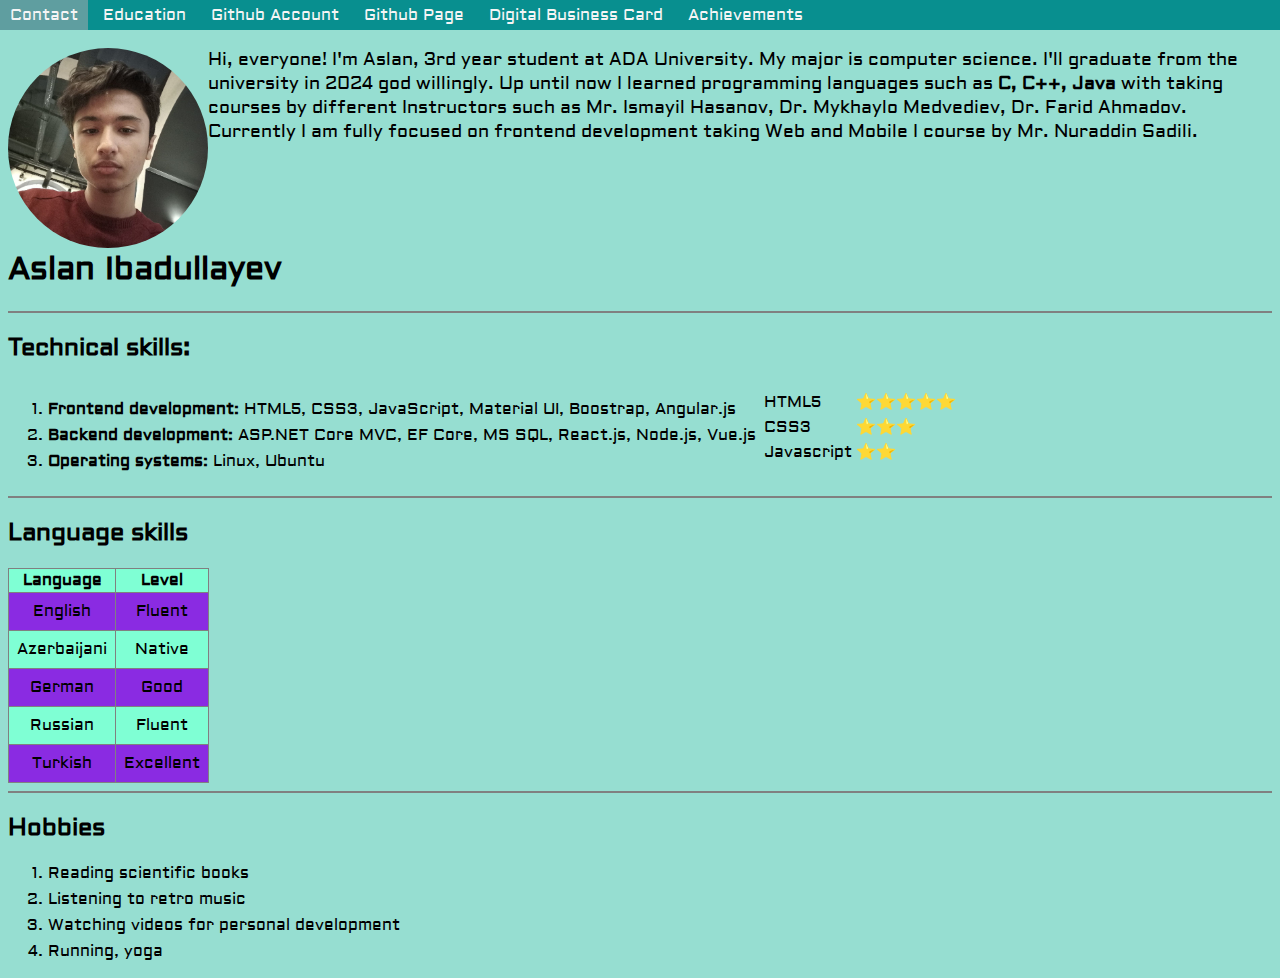
==== index.html @ f2caf581 "..." ====
<!DOCTYPE html>
<head>
    <title>Home Page</title>
    <link rel="shortcut icon" href="images/favicon.png" type="image/x-icon">
    <meta charset="utf-8" />
    <link rel="stylesheet" href="indexstyle.css">
    <link href='https://fonts.googleapis.com/css?family=Aldrich' rel='stylesheet'>
</head>
<body>
    <header>
        <div class="nav-bar">
            <a href="contact_me.html" target="_blank">Contact</a>
            <a href="education.html" target="_blank">Education</a>
            <a href="https://github.com/AslanIbadullayevDev" target="_blank">Github Account</a>
            <a href="https://aslanibadullayevdev.github.io/" target="_blank">Github Page</a>
            <a href="digitalbusinesscard.html" target="_blank">Digital Business Card</a>
            <a href="#">Achievements</a>
        </div>
    </header>
    <div class="main-content">
    <main>
        <img src="images/aslanibadullayev.jpeg" alt="Aslan Ibadullayev" width="200px" height="200px">
           <p class="inline" style="font-size: 18px">Hi, everyone! I'm Aslan, 3rd year student at ADA University. 
            My major is computer science. I'll graduate from the university in 2024 god willingly.
            Up until now I learned programming languages such as <strong>C, C++, Java</strong> with taking courses by different Instructors such as Mr. Ismayil Hasanov,
            Dr. Mykhaylo Medvediev, Dr. Farid Ahmadov. Currently I am fully focused on frontend development taking Web and Mobile I course by Mr. Nuraddin Sadili.  
         </p>
         <br> 
    <h1 class="fullname">Aslan Ibadullayev</h1>
    <hr size="2px" noshade>
    <h2>Technical skills:</h2>
    <div class="inline-elements">
        <div>
    <ol>
        <li><b>Frontend development:</b> HTML5, CSS3, JavaScript, Material UI, Boostrap, Angular.js</li>
        <li><b>Backend development:</b> ASP.NET Core MVC, EF Core, MS SQL, React.js, Node.js, Vue.js</li>
        <li><b>Operating systems:</b> Linux, Ubuntu</li>
    </ol>
        </div>
        <div>
    <table class="front-tech">
        <tr>
            <td>HTML5</td><td>&#11088&#11088&#11088&#11088&#11088</td>
        </tr>
        <tr>
            <td>CSS3</td><td>&#11088&#11088&#11088</td>
        </tr>
        <tr>
            <td>Javascript</td><td>&#11088&#11088</td>
        </tr>
    </table>
    </div>
    </div>
    <hr size="2px" noshade>
    <h2><b>Language skills</b></h2>
    <table border="1px" class="table-lang-skills" >
        <th>Language</th><th>Level</th>
        <tr><td>English</td><td>Fluent</td></tr>
        <tr><td>Azerbaijani</td><td>Native</td></tr>
        <tr><td>German</td><td>Good</td></tr>
        <tr><td>Russian</td><td>Fluent</td></tr>
        <tr><td>Turkish</td><td>Excellent</td></tr>
    </table>
    <hr size="2px" noshade>
    <div class="list-items">
    <h2><b>Hobbies</b></h2>
    <ol>
        <li>Reading scientific books</li>
        <li>Listening to retro music</li>
        <li>Watching videos for personal development</li>
        <li>Running, yoga</li>
    </ol>
    </div>
    </main>
</body>
<footer>
</footer>
</div>
</html>
---- indexstyle.css ----
* {
    box-sizing: border-box;
}

body
{
    margin: 0;
    background-color: #96DED1;
    font-family: "Aldrich";
}

header {
    margin: 0;
}

.list-items
{
    border-radius: 2px;
    border-color: black;
}

img 
{
    border-radius: 60%;
}

li
{
    margin-top: 5px;
    margin-bottom: 5px;
}

.table1
{
    font-size: 20px;
    font-family: Verdana, Geneva, Tahoma, sans-serif;
}

.table-lang-skills
{
    border-collapse: collapse;
}

.table-lang-skills tr:nth-child(2n-1)
{
    background-color: aquamarine;
}

.table-lang-skills tr:nth-child(2n)
{
    background-color: blueviolet;
}

.table-lang-skills tr td
{
    text-align: center;
    padding: 0.5rem;
}

footer
{
    background-color: white;
}

.list-items ol li:hover
{
    color: rgb(230, 41, 41);
}

.table1 td:nth-child(2)
{
    background-color: rgb(151, 226, 121);
}

.inline-elements div
{
    display: inline-block;
}
.inline-elements div:nth-child(2) tr
{
    margin-top: 0%;
}
.front-tech
{
    border: 1px;
    border-color: black;
}

.nav-bar-sticky {
    background-color: #2b4629;
    text-align: right;
}

a:link { text-decoration: none; }
a:visited { text-decoration: none; }
a:hover { text-decoration: none; color: #bfbfbf; }
a:active { text-decoration: none; }

img {
    float: left;
    background-color: #3f3f3f;
}

.fullname {
    clear:left;
    margin-top: 3rem;  
}

.main-content {
    margin-left: 8px;
    margin-right: 8px;
}

header {
    position: sticky;
    top: 0%;
}

.nav-bar {
    overflow: hidden;
    display: inline-flex;
    background-color: #088F8F;
    width: 100%;
    height: 30px;
    column-gap: 5px;
}

.nav-bar a {   
    vertical-align: middle;
    text-align: center;
    color: whitesmoke;
    padding: 5px 10px;
}

.nav-bar a:hover{
    background-color: #5F9EA0;
    transition: 0.3s;
}
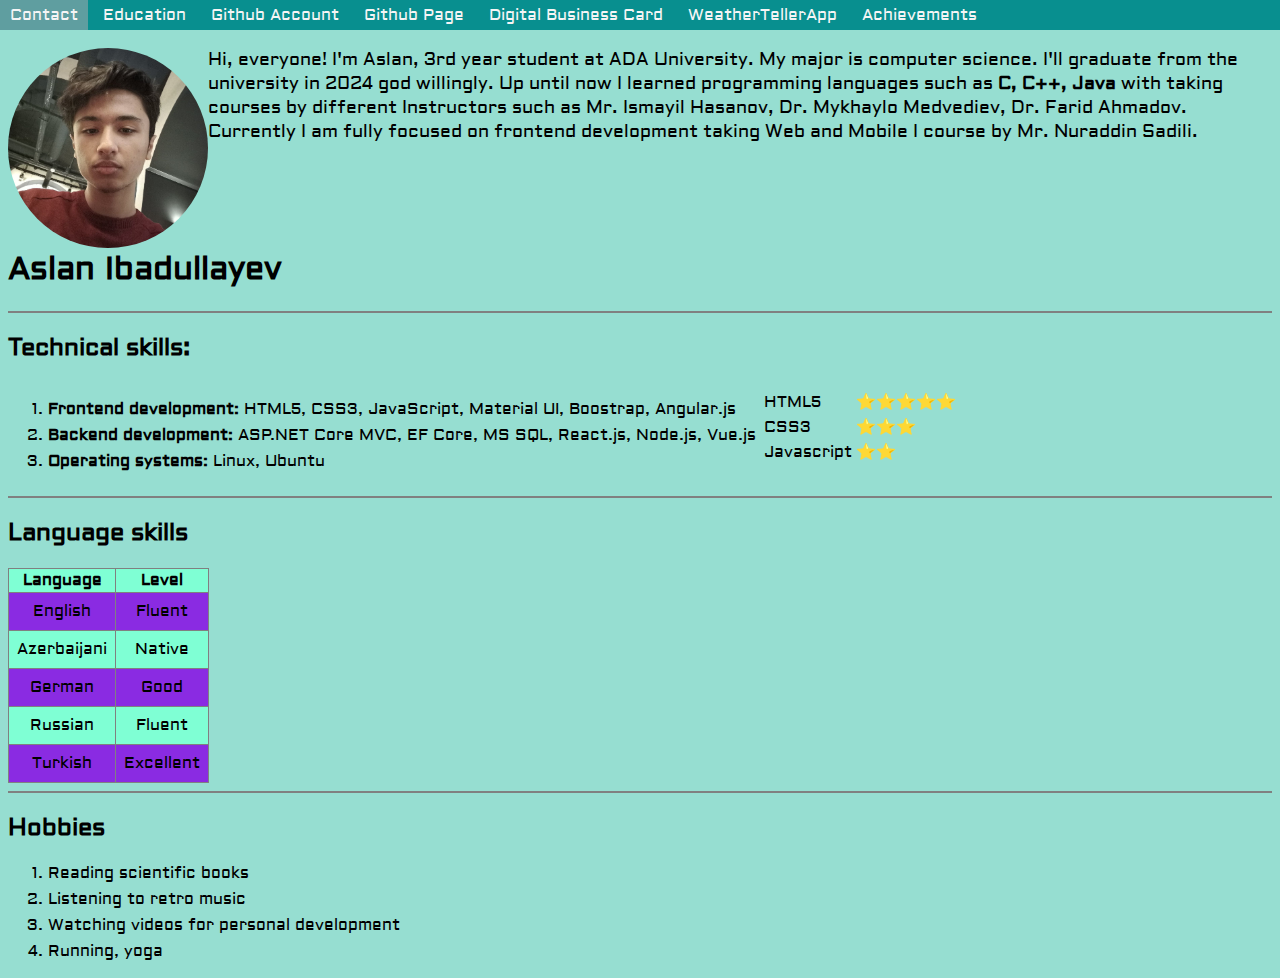
==== commit 1aad1f66: "added source files for weather teller app" ====
--- a/index.html
+++ b/index.html
@@ -14,6 +14,7 @@
             <a href="https://github.com/AslanIbadullayevDev" target="_blank">Github Account</a>
             <a href="https://aslanibadullayevdev.github.io/" target="_blank">Github Page</a>
             <a href="digitalbusinesscard.html" target="_blank">Digital Business Card</a>
+            <a href="./weathertellerapphomepage.html">WeatherTellerApp</a>
             <a href="#">Achievements</a>
         </div>
     </header>
--- a/indexstyle.css
+++ b/indexstyle.css
@@ -7,6 +7,7 @@
     margin: 0;
     background-color: #96DED1;
     font-family: "Aldrich";
+    overflow-y: scroll;
 }
 
 header {
@@ -108,7 +109,7 @@
 
 .main-content {
     margin-left: 8px;
-    margin-right: 8px;
+    margin-right: 8px;  
 }
 
 header {
@@ -131,8 +132,35 @@
     color: whitesmoke;
     padding: 5px 10px;
 }
-
 .nav-bar a:hover{
     background-color: #5F9EA0;
     transition: 0.3s;
 }
+.nav-bar select{
+    background-color: #088F8F;
+    border: 0;
+    outline: none;
+    color: whitesmoke;
+    font-family: 'Aldrich';
+    font-size: 16px;
+    appearance: none;
+    margin-left: auto;
+    padding: 5px 10px;
+}
+.nav-bar select:focus{
+    border: none;
+    outline: none;
+}
+.nav-bar select:hover {
+    background-color: #5F9EA0;
+}
+
+option {
+    background-color: #088F8F;
+    padding: 10px 5px;
+    color: whitesmoke;
+}
+
+option:hover{
+    background-color: #5F9EA0;
+}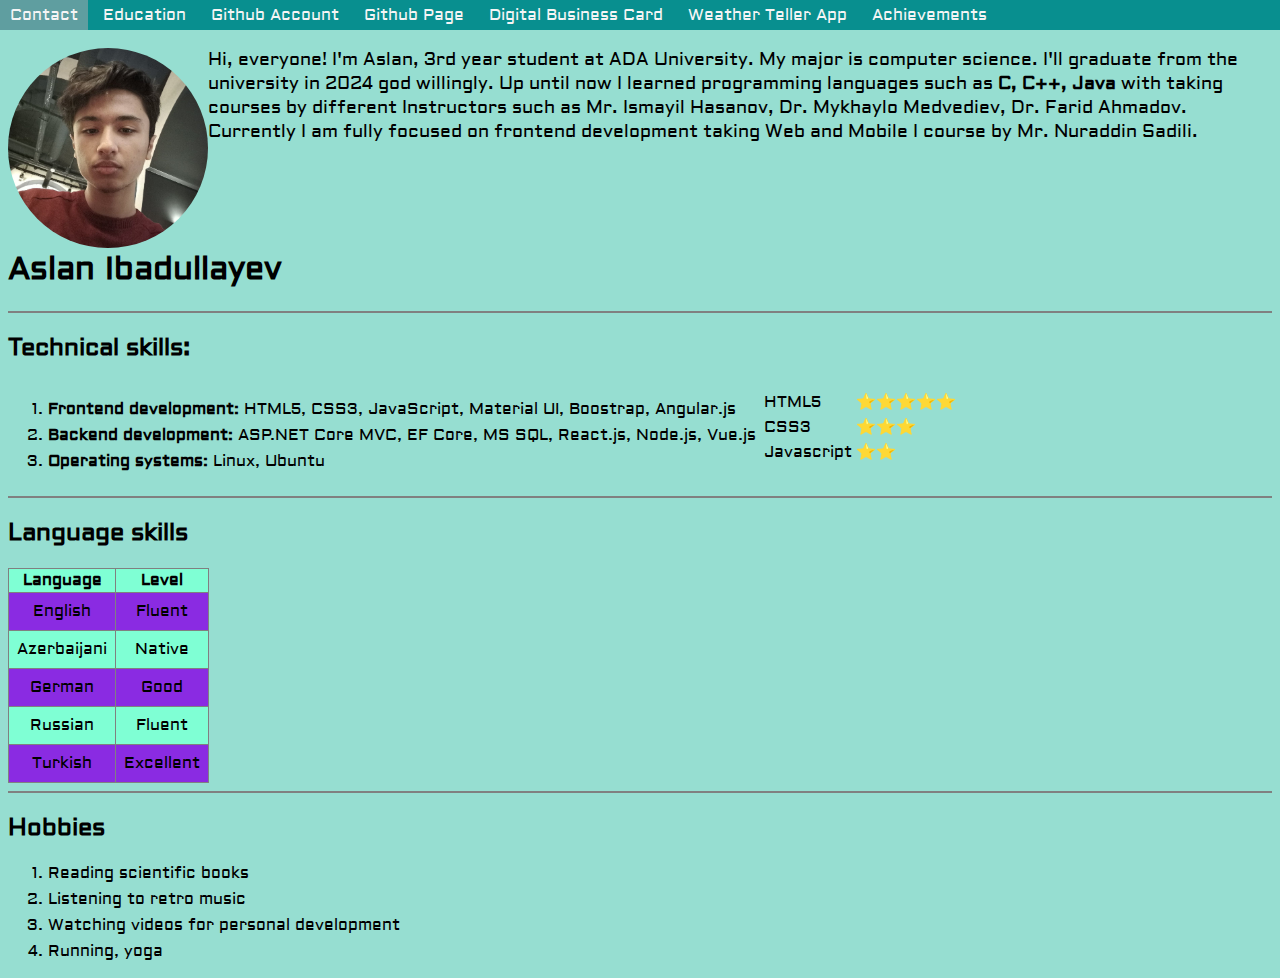
==== commit 182651a3: "fixed a little mistake" ====
--- a/index.html
+++ b/index.html
@@ -9,12 +9,12 @@
 <body>
     <header>
         <div class="nav-bar">
-            <a href="contact_me.html" target="_blank">Contact</a>
-            <a href="education.html" target="_blank">Education</a>
+            <a href="./contact_me" target="_blank">Contact</a>
+            <a href="./education" target="_blank">Education</a>
             <a href="https://github.com/AslanIbadullayevDev" target="_blank">Github Account</a>
             <a href="https://aslanibadullayevdev.github.io/" target="_blank">Github Page</a>
-            <a href="digitalbusinesscard.html" target="_blank">Digital Business Card</a>
-            <a href="./weathertellerapphomepage.html">WeatherTellerApp</a>
+            <a href="./digitalbusinesscard" target="_blank">Digital Business Card</a>
+            <a href="./weathertellerapphomepage" target="_blank">Weather Teller App</a>
             <a href="#">Achievements</a>
         </div>
     </header>
@@ -77,4 +77,4 @@
 <footer>
 </footer>
 </div>
-</html>+</html>
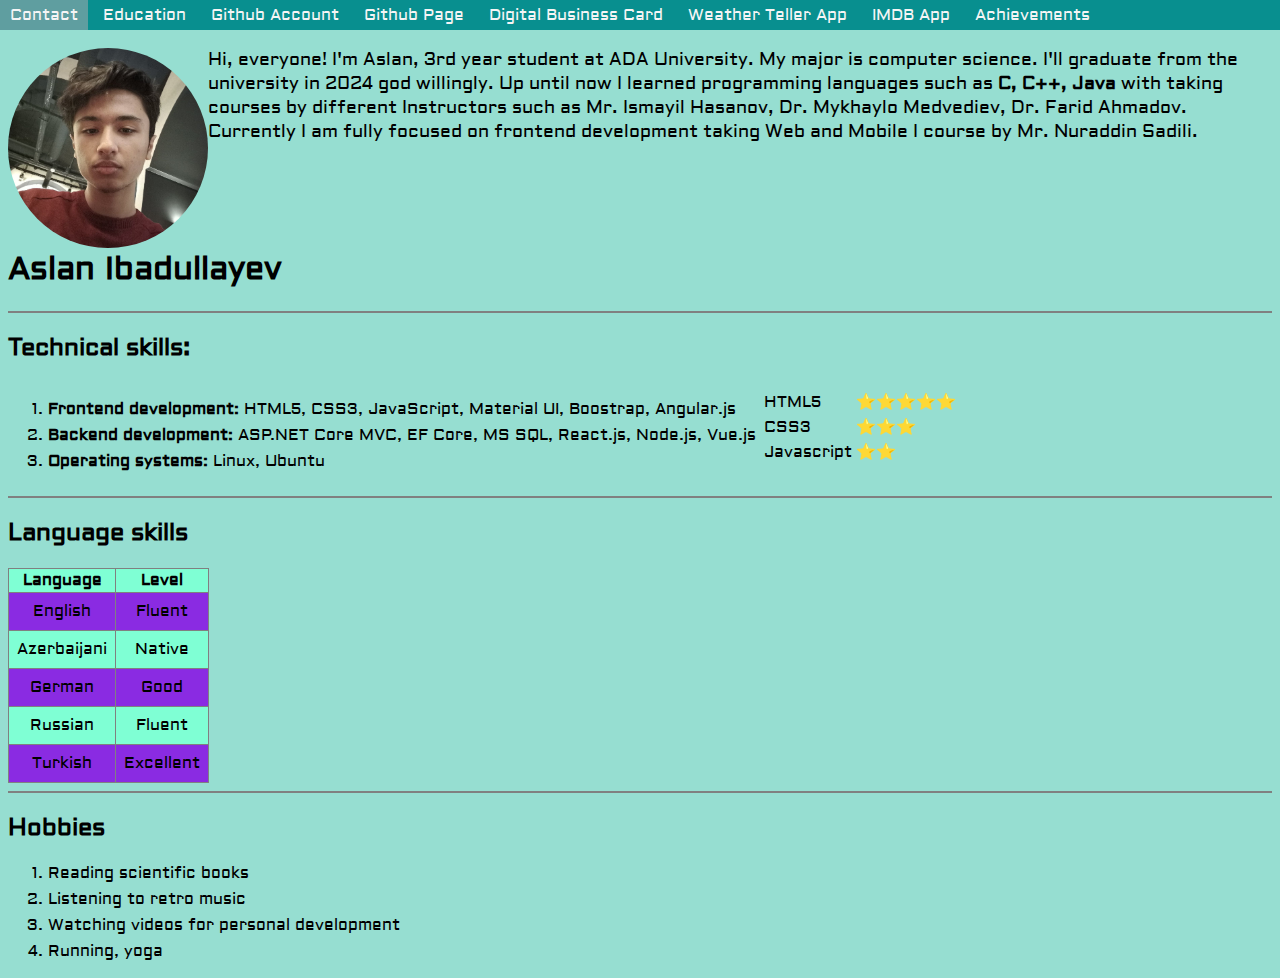
==== commit 38ec6109: "added IMDB app link" ====
--- a/index.html
+++ b/index.html
@@ -15,6 +15,7 @@
             <a href="https://aslanibadullayevdev.github.io/" target="_blank">Github Page</a>
             <a href="./digitalbusinesscard" target="_blank">Digital Business Card</a>
             <a href="./weathertellerapphomepage" target="_blank">Weather Teller App</a>
+            <a href="https://ggurbanov12098.github.io/IMDB-ReactApp/" target="_blank">IMDB App</a>
             <a href="#">Achievements</a>
         </div>
     </header>
